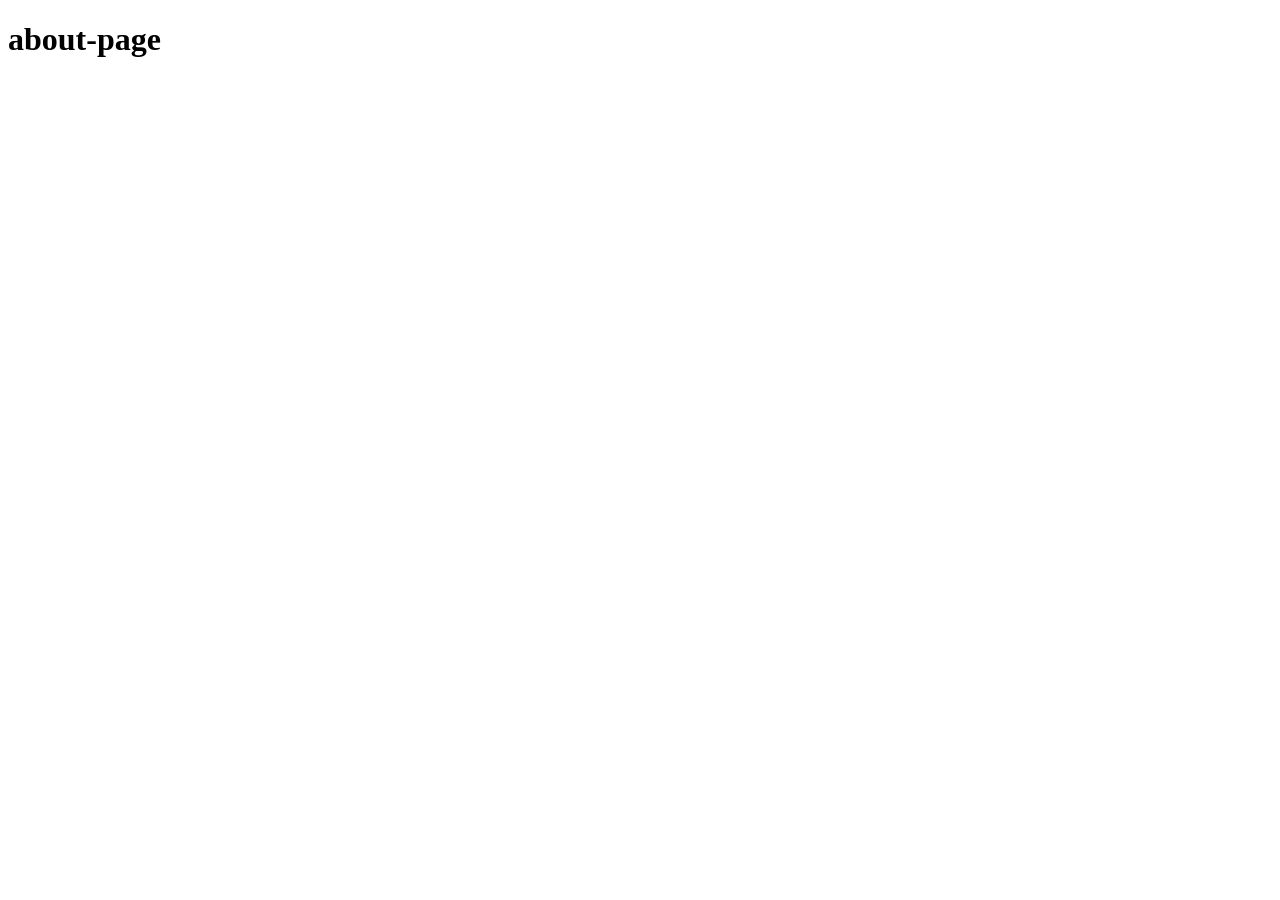
==== pages/about.html @ 96ae7b94 "folder structure created" ====
<!DOCTYPE html>
<html lang="en">
<head>
    <meta charset="UTF-8">
    <meta name="viewport" content="width=device-width, initial-scale=1.0">
    <title>Document</title>
    <link rel="stylesheet" href="./../css/about.css">
</head>
<body>
    <h1>about-page</h1>
</body>
</html>
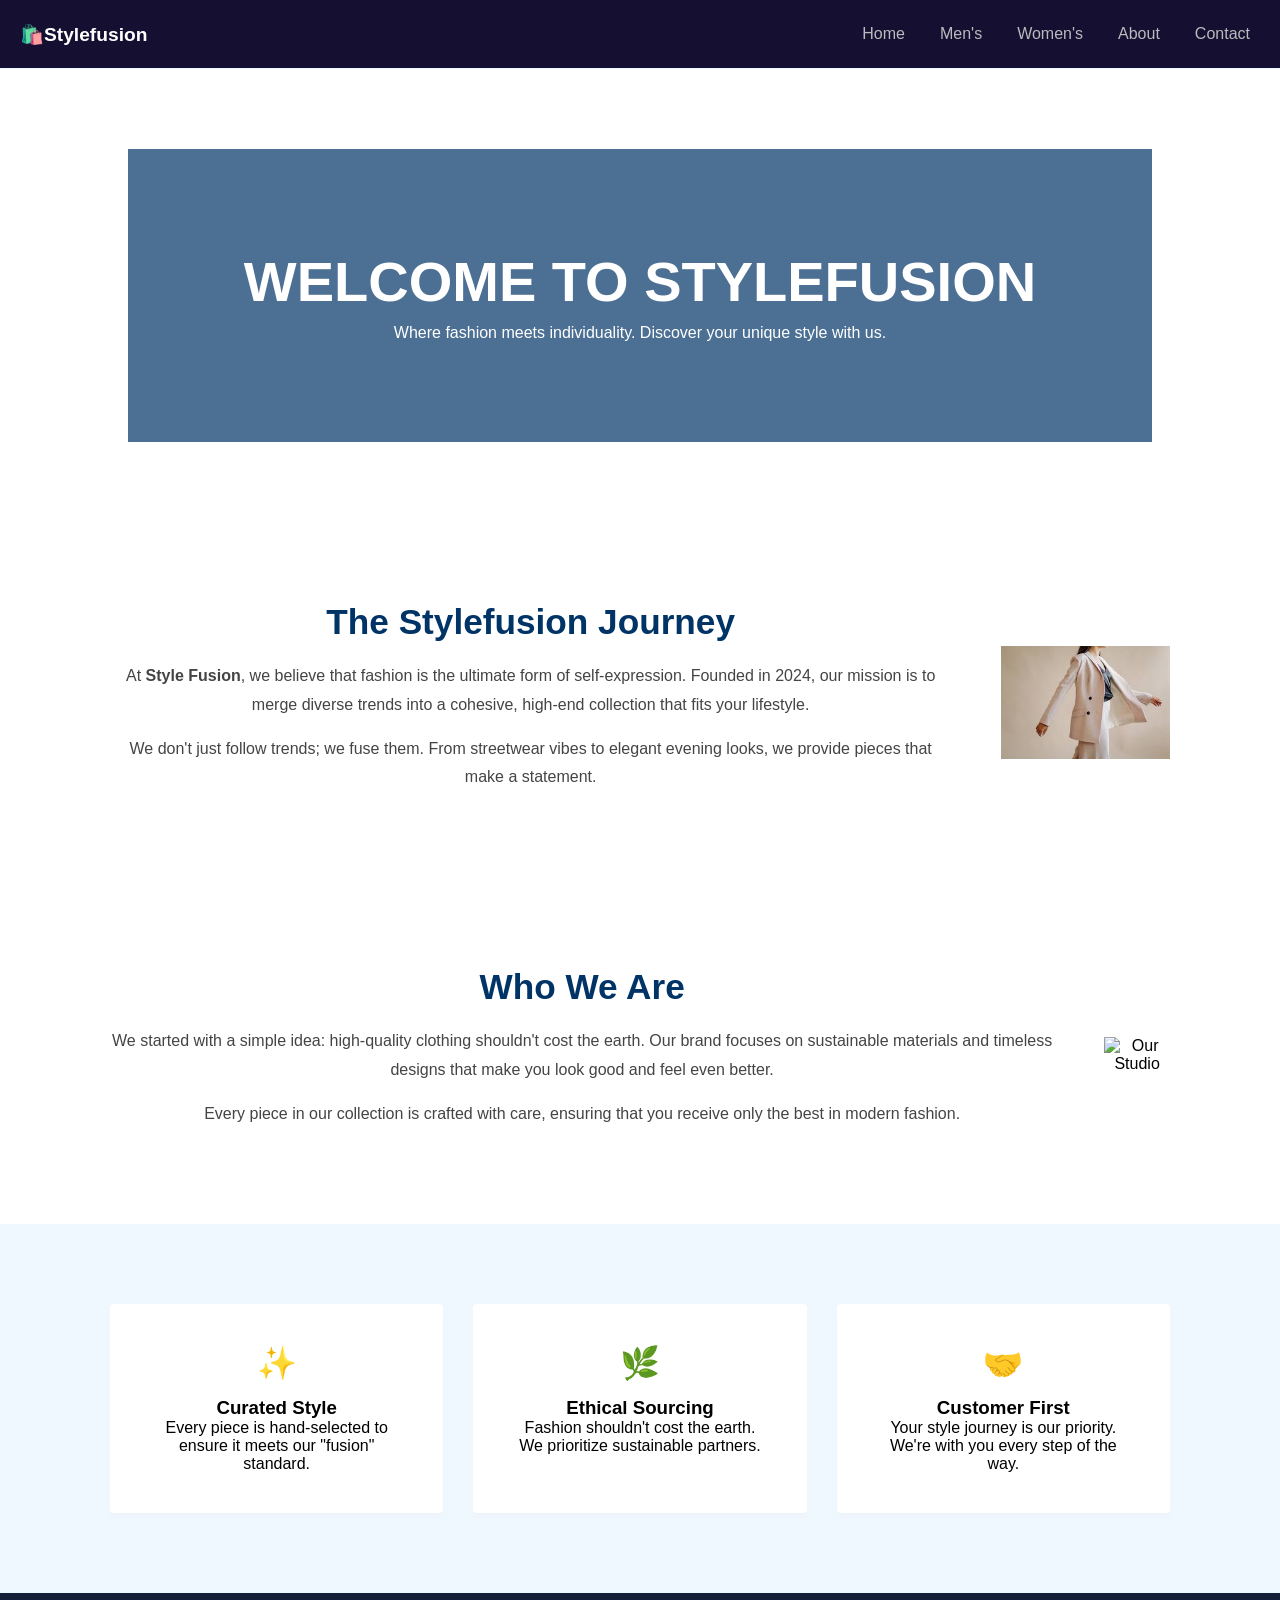
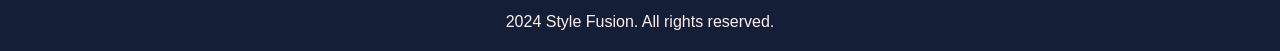
==== commit 2c69b863: "second commit" ====
--- a/pages/about.html
+++ b/pages/about.html
@@ -3,10 +3,88 @@
 <head>
     <meta charset="UTF-8">
     <meta name="viewport" content="width=device-width, initial-scale=1.0">
-    <title>Document</title>
+    <title>About Us | Style Fusion</title> 
     <link rel="stylesheet" href="./../css/about.css">
 </head>
 <body>
-    <h1>about-page</h1>
+   <header>
+        <nav class="navbar">
+            <div class="logo">🛍️Stylefusion</div>
+            <ul class="nav-links">
+                <div class="nav-links">
+                 <a href="index.html">Home</a>
+                <a href="mens.html">Men's</a>
+                <a href="womens.html">Women's</a>
+                <a href="about.html">About</a>
+                <a href="contact.html">Contact</a>
+            </div>
+        </nav>
+    </header>
+    <!-- Brand Story -->
+     <section>
+        <div class="about-hero">
+            <div class="container">
+                <h1>Welcome to Stylefusion</h1>
+                <p>Where fashion meets individuality. Discover your unique style with us.</p>
+            </div>
+        </div>
+     </section>
+    <section class="story-section">
+        <div class="container">
+            <div class="content-wrapper">
+                <div class="text-content">
+                    <h2>The Stylefusion Journey</h2>
+                    <p>At <strong>Style Fusion</strong>, we believe that fashion is the ultimate form of self-expression. Founded in 2024, our mission is to merge diverse trends into a cohesive, high-end collection that fits your lifestyle.</p>
+                    <p>We don't just follow trends; we fuse them. From streetwear vibes to elegant evening looks, we provide pieces that make a statement.</p>
+                </div>
+                <div class="image-content">
+                    <!-- Replace with a photo of your clothing or studio -->
+                    <img src="[data-uri]" alt="Style Fusion Collection">
+                </div>
+            </div>
+        </div>
+    </section>
+      <!-- Brand Story Section -->
+    <section class="story-section">
+        <div class="container">
+            <div class="content-wrapper">
+                <div class="text-content">
+                    <h2>Who We Are</h2>
+                    <p>We started with a simple idea: high-quality clothing shouldn't cost the earth. Our brand focuses on sustainable materials and timeless designs that make you look good and feel even better.</p>
+                    <p>Every piece in our collection is crafted with care, ensuring that you receive only the best in modern fashion.</p>
+                </div>
+                <div class="image-content">
+                    <img src="https://t3.ftcdn.net/jpg/05/11/20/58/360_F_511205824_N1BwpShsXaU7o22CdIwcTPeoMvWqJpHf.jpg" alt="Our Studio">
+                </div>
+            </div>
+        </div>
+    </section>
+
+    <!-- Brand Values -->
+    <section class="values-section">
+        <div class="container">
+            <div class="value-grid">
+                <div class="value-item">
+                    <div class="icon">✨</div>
+                    <h3>Curated Style</h3>
+                    <p>Every piece is hand-selected to ensure it meets our "fusion" standard.</p>
+                </div>
+                <div class="value-item">
+                    <div class="icon">🌿</div>
+                    <h3>Ethical Sourcing</h3>
+                    <p>Fashion shouldn't cost the earth. We prioritize sustainable partners.</p>
+                </div>
+                <div class="value-item">
+                    <div class="icon">🤝</div>
+                    <h3>Customer First</h3>
+                    <p>Your style journey is our priority. We're with you every step of the way.</p>
+                </div>
+            </div>
+        </div>
+    </section>
+<footer>
+    <div class="footer-content">
+        <p>2024 Style Fusion. All rights reserved.</p>
+</footer>
 </body>
-</html>+</html>
--- a/css/about.css
+++ b/css/about.css
@@ -0,0 +1,230 @@
+/* Style Fusion Theme - Energetic & Modern Palette */
+* {
+  margin: 0;
+  padding: 0;
+  box-sizing: border-box;
+  font-family: 'Segoe UI', Tahoma, Geneva, Verdana, sans-serif;
+}
+
+:root {
+  --primary: #003366; /* Deep blue for strong elements */
+  --accent: #00cc99; /* Vibrant teal accent for energy */
+  --light: #f0f8ff; /* Soft off-white background */
+  --text-colour: #444; /* General text colour */
+  --footer-bg: #001f3f; /* Deep blue-black footer */
+}
+
+.container {
+  max-width: 1100px;
+  margin: 0 auto;
+  padding: 0 20px;
+}
+
+/* Navbar */
+.navbar {
+  padding: 20px 0;
+  border-bottom: 1px solid var(--light);
+}
+
+.brand-name {
+  font-size: 1.5rem;
+  font-weight: 800;
+  letter-spacing: 2px;
+  color: var(--primary);
+}
+
+.brand-name span {
+  color: var(--accent);
+}
+
+/* Hero Section */
+.about-hero {
+  background: linear-gradient(rgba(0, 51, 102, 0.7), rgba(0, 51, 102, 0.7)), /* Using primary colour in gradient */
+    url('');
+  background-size: cover;
+  background-position: center;
+  color: #fff;
+  text-align: center;
+  padding: 100px 0;
+}
+
+.about-hero h1 {
+  font-size: 3.5rem;
+  text-transform: uppercase;
+  margin-bottom: 10px;
+}
+
+/* Story Section */
+.story-section {
+  padding: 80px 0;
+}
+
+.content-wrapper {
+  display: flex;
+  align-items: center;
+  gap: 50px;
+}
+
+.text-content h2 {
+  font-size: 2.2rem;
+  margin-bottom: 20px;
+  color: var(--primary);
+}
+
+.text-content p {
+  line-height: 1.8;
+  color: var(--text-colour); /* Changed from #555 to a variable */
+  margin-bottom: 15px;
+}
+
+.image-content img {
+  width: 100%;
+}
+
+/* Values Section */
+.values-section {
+  background: var(--light);
+  padding: 80px 0;
+}
+
+.value-grid {
+  display: grid;
+  grid-template-columns: repeat(auto-fit, minmax(280px, 1fr));
+  gap: 30px;
+}
+
+.value-item {
+  background: #fff;
+  padding: 40px;
+  border-radius: 4px;
+  transition: transform 0.3s ease;
+  box-shadow: 0 4px 6px rgba(205, 161, 161, 0.05); /* Added subtle shadow */
+}
+
+.value-item:hover {
+  transform: translateY(-10px);
+}
+
+.value-item .icon {
+  font-size: 2rem;
+  margin-bottom: 15px;
+  color: var(--accent); /* Coloured icons with accent */
+}
+
+/* Mobile Tweak */
+@media (max-width: 768px) {
+  .content-wrapper {
+    flex-direction: column;
+    text-align: center;
+  }
+  .about-hero h1 {
+    font-size: 2.5rem;
+  }
+}
+/* General Layout */
+body { margin: 0; font-family: 'Segoe UI', sans-serif; }
+section { padding: 80px 10%; text-align: center; }
+
+/* Main (Hero) Section Styling */
+.hero-section {
+    background: #f4f4f4; /* Light grey background */
+    height: 80vh;
+    display: flex;
+    align-items: center;
+    justify-content: center;
+    flex-direction: column;
+}
+
+.hero-section h1 { font-size: 3rem; margin-bottom: 10px; }
+
+/* Contact Section Styling */
+.contact-section { background: #fff; }
+
+.contact-form {
+    max-width: 500px;
+    margin: 30px auto;
+    display: flex;
+    flex-direction: column;
+    gap: 15px;
+}
+
+.contact-form input, .contact-form textarea {
+    padding: 12px;
+    border: 1px solid #ddd;
+    border-radius: 4px;
+}
+
+/* Button Styling */
+.btn {
+    background: #8a7777;
+    color: #98a3bd;
+    padding: 12px 30px;
+    text-decoration: none;
+    display: inline-block;
+    border: none;
+    cursor: pointer;
+    transition: 0.3s;
+}
+
+.btn:hover { background: #b8aeae; }
+
+/* Footer */
+.main-footer {
+    background: #111;
+    color: #fff;
+    padding: 20px;
+    text-align: center;
+}
+a{
+  text-align: left;
+}
+/* Container for the nav */
+.navbar {
+    display: flex;
+    justify-content: space-between;
+    align-items: center;
+    background-color: #150f31; /* Dark Discord background */
+    padding: 20px 20px;
+    color: #dcddde;
+    font-family: sans-serif;
+}
+
+/* Logo styling */
+.logo {
+    font-weight: bold;
+    color: #ffffff;
+    font-size: 1.2rem;
+}
+
+/* Link container */
+.nav-links {
+    display: flex;
+    gap: 15px;
+}
+
+/* Individual link styling */
+.nav-links a {
+    text-decoration: none;
+    color: #b9bbbe; /* Light gray text */
+    font-size: 1rem;
+    padding: 5px 10px;
+    border-radius: 4px;
+    transition: background-color 0.2s, color 0.2s;
+}
+
+/* Hover effect */
+.nav-links a:hover {
+    background-color: #000000;
+    color: #ffffff;
+}
+footer { /* Styles for the whole footer element */
+  background-color: #151e37;
+  color: rgb(255, 238, 238);
+  text-align: center;
+  padding: 20px 0;
+}
+
+.footer-content { /* Styles for the div inside the footer */
+  max-width: 1200px;
+  margin: 0 auto;
+}
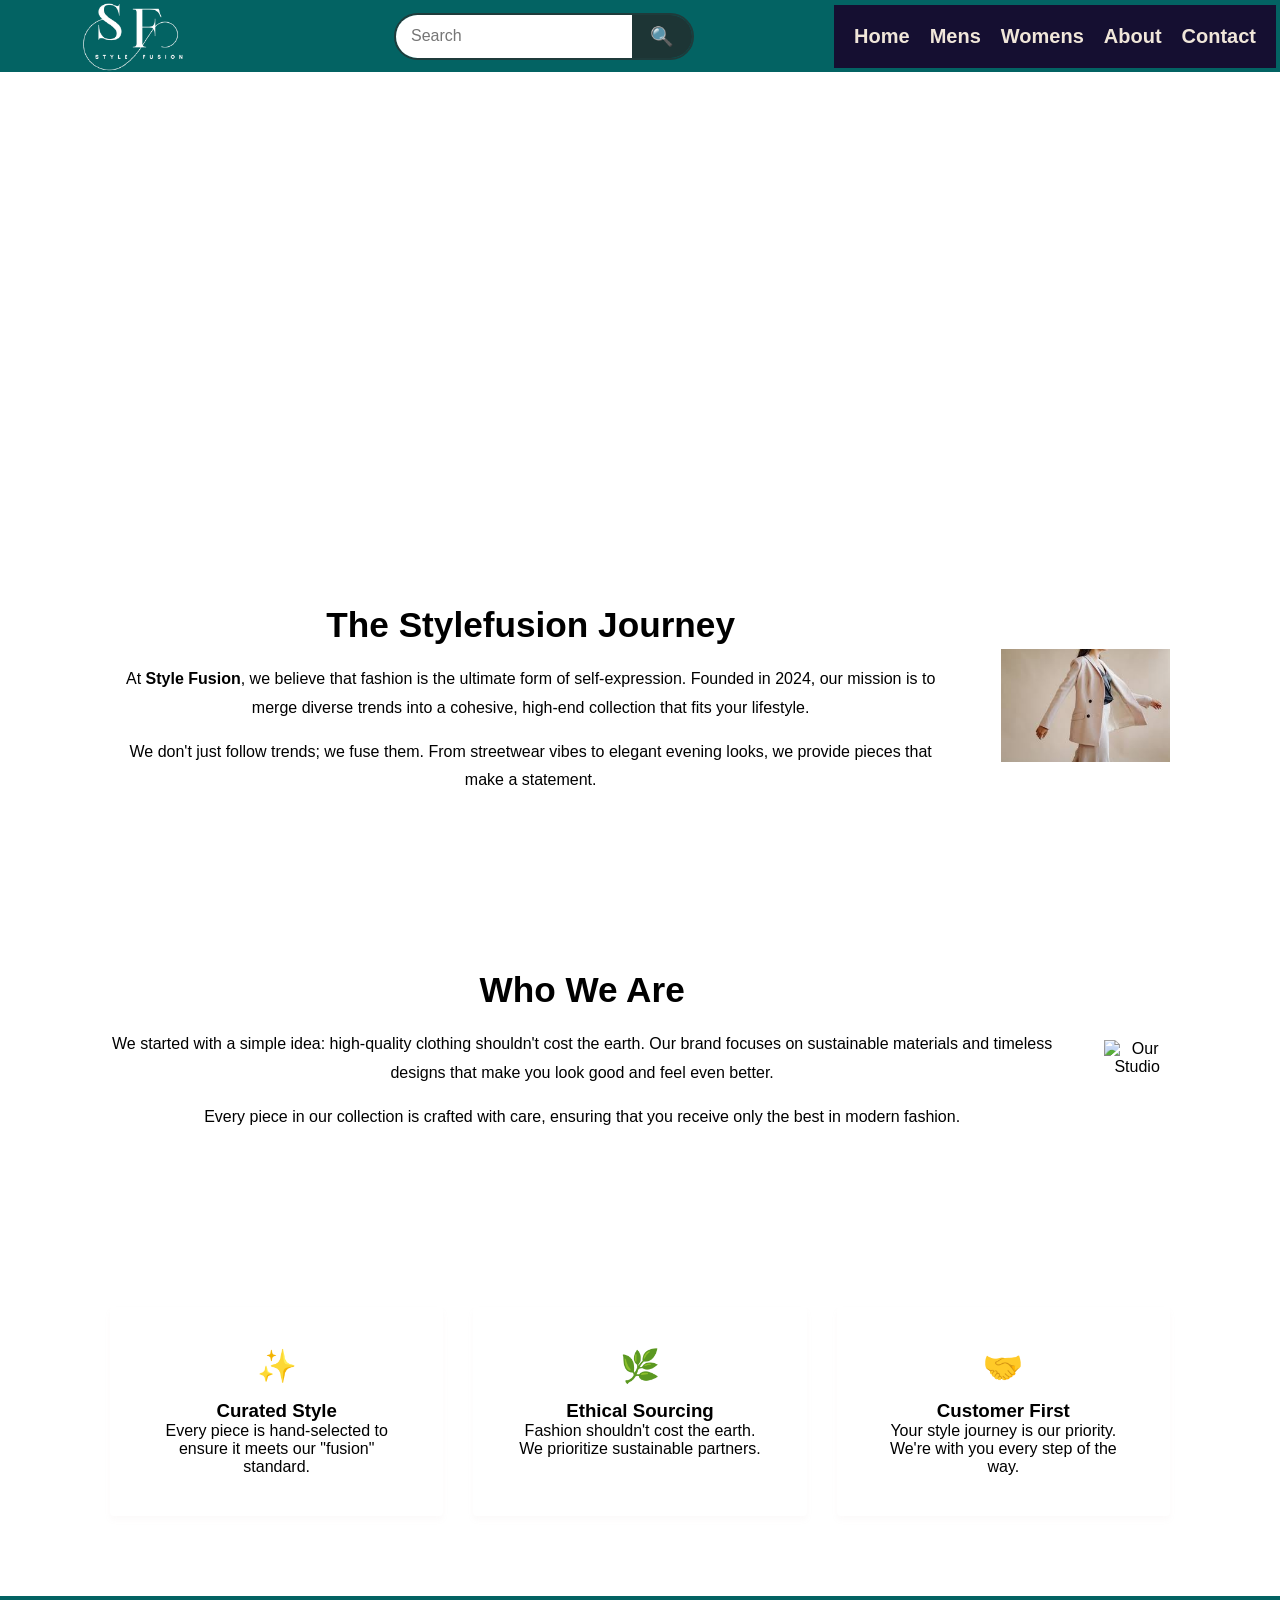
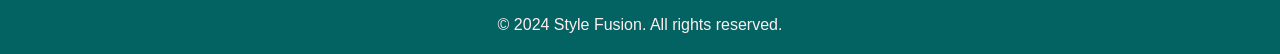
==== commit bd2a2ca5: "updated files" ====
--- a/pages/about.html
+++ b/pages/about.html
@@ -7,20 +7,23 @@
     <link rel="stylesheet" href="./../css/about.css">
 </head>
 <body>
-   <header>
-        <nav class="navbar">
-            <div class="logo">🛍️Stylefusion</div>
-            <ul class="nav-links">
-                <div class="nav-links">
-                 <a href="index.html">Home</a>
-                <a href="mens.html">Men's</a>
-                <a href="womens.html">Women's</a>
-                <a href="about.html">About</a>
-                <a href="contact.html">Contact</a>
-            </div>
-        </nav>
+    <header class="header">
+        <img src="./../assets/Logo.png" alt="logo" class="logoImg">
+        <div class="search-box">
+  <input type="text" placeholder="Search">
+  <button>
+    🔍
+  </button>
+</div>
+    <nav  class="navbar">
+        <a href="./../index.html">Home</a>
+        <a href="./mens.html">Mens</a>
+        <a href="./womens.html">Womens</a>
+        <a href="./contact.html">About</a>
+        <a href="./contact.html">Contact</a>
+    
+    </nav>  
     </header>
-    <!-- Brand Story -->
      <section>
         <div class="about-hero">
             <div class="container">
@@ -83,8 +86,11 @@
         </div>
     </section>
 <footer>
-    <div class="footer-content">
-        <p>2024 Style Fusion. All rights reserved.</p>
+    <div class="footer-container">
+        <p>&copy; 2024 Style Fusion. All rights reserved.</p>
+        <div class="social-links">
+        </div>
+    </div>
 </footer>
 </body>
-</html>
+</html>
--- a/css/about.css
+++ b/css/about.css
@@ -1,98 +1,139 @@
-/* Style Fusion Theme - Energetic & Modern Palette */
-* {
-  margin: 0;
-  padding: 0;
-  box-sizing: border-box;
-  font-family: 'Segoe UI', Tahoma, Geneva, Verdana, sans-serif;
-}
-
-:root {
-  --primary: #003366; /* Deep blue for strong elements */
-  --accent: #00cc99; /* Vibrant teal accent for energy */
-  --light: #f0f8ff; /* Soft off-white background */
-  --text-colour: #444; /* General text colour */
-  --footer-bg: #001f3f; /* Deep blue-black footer */
-}
-
+*{
+    margin: 0;
+    padding: 0;
+    box-sizing: border-box;
+    font-family: 'Franklin Gothic Medium', 'Arial Narrow', Arial, sans-serif;
+
+}
+.header{
+    width: 100%;
+    height: 8vh;
+    display: flex;
+    justify-content: space-between;
+    align-items: center;
+    padding: 4px;
+    background-color: rgb(3, 99, 99);
+    color: black;
+    z-index: 2;
+}
+.logoImg{
+    width: 250px;
+    height: 250px;
+    padding: 50px;
+}
+.search-box{
+  display:flex;
+  width:300px;
+  border:2px solid #1f3b3b;
+  border-radius:30px;
+  overflow:hidden;
+}
+
+.search-box input{
+  flex:1;
+  border:none;
+  outline:none;
+  padding:10px 15px;
+  font-size:16px;
+}
+
+.search-box button{
+  background:#1d3535;
+  border:none;
+  color:rgb(211, 169, 169);
+  padding:10px 18px;
+  font-size:19px;
+  cursor:pointer;
+}
+
+.navbar{
+    display: flex;
+    justify-content: center;
+    gap: 20px;
+    padding-right: 40px;
+}
+.navbar a{
+    color: rgb(240, 230, 217);
+    font-weight: bold;
+    text-decoration: none;
+    font-size: 20px;
+}
+/* Main content styling for visibility */
+main {
+    padding: 20px;
+}
+.welcome-section h2 {
+    margin-bottom: 10px;
+}
 .container {
   max-width: 1100px;
   margin: 0 auto;
   padding: 0 20px;
 }
-
 /* Navbar */
 .navbar {
+  display: flex;
+  justify-content: space-between;
+  align-items: center;
+  background-color: rgb(3,99,99);
   padding: 20px 0;
   border-bottom: 1px solid var(--light);
 }
-
 .brand-name {
   font-size: 1.5rem;
   font-weight: 800;
   letter-spacing: 2px;
   color: var(--primary);
 }
-
 .brand-name span {
   color: var(--accent);
 }
-
 /* Hero Section */
 .about-hero {
-  background: linear-gradient(rgba(0, 51, 102, 0.7), rgba(0, 51, 102, 0.7)), /* Using primary colour in gradient */
-    url('');
+  background: linear-gradient(rgb(3, 99, 99));
   background-size: cover;
   background-position: center;
   color: #fff;
   text-align: center;
   padding: 100px 0;
 }
-
 .about-hero h1 {
   font-size: 3.5rem;
   text-transform: uppercase;
   margin-bottom: 10px;
 }
-
 /* Story Section */
 .story-section {
   padding: 80px 0;
 }
-
 .content-wrapper {
   display: flex;
   align-items: center;
   gap: 50px;
 }
-
 .text-content h2 {
   font-size: 2.2rem;
   margin-bottom: 20px;
   color: var(--primary);
 }
-
 .text-content p {
   line-height: 1.8;
   color: var(--text-colour); /* Changed from #555 to a variable */
   margin-bottom: 15px;
 }
-
 .image-content img {
   width: 100%;
 }
-
 /* Values Section */
 .values-section {
   background: var(--light);
   padding: 80px 0;
 }
-
 .value-grid {
   display: grid;
   grid-template-columns: repeat(auto-fit, minmax(280px, 1fr));
   gap: 30px;
 }
-
 .value-item {
   background: #fff;
   padding: 40px;
@@ -100,27 +141,14 @@
   transition: transform 0.3s ease;
   box-shadow: 0 4px 6px rgba(205, 161, 161, 0.05); /* Added subtle shadow */
 }
-
 .value-item:hover {
   transform: translateY(-10px);
 }
-
 .value-item .icon {
   font-size: 2rem;
   margin-bottom: 15px;
   color: var(--accent); /* Coloured icons with accent */
 }
-
-/* Mobile Tweak */
-@media (max-width: 768px) {
-  .content-wrapper {
-    flex-direction: column;
-    text-align: center;
-  }
-  .about-hero h1 {
-    font-size: 2.5rem;
-  }
-}
 /* General Layout */
 body { margin: 0; font-family: 'Segoe UI', sans-serif; }
 section { padding: 80px 10%; text-align: center; }
@@ -138,7 +166,9 @@
 .hero-section h1 { font-size: 3rem; margin-bottom: 10px; }
 
 /* Contact Section Styling */
-.contact-section { background: #fff; }
+.contact-section { 
+  background: #fff;
+ }
 
 .contact-form {
     max-width: 500px;
@@ -147,13 +177,11 @@
     flex-direction: column;
     gap: 15px;
 }
-
 .contact-form input, .contact-form textarea {
     padding: 12px;
     border: 1px solid #ddd;
     border-radius: 4px;
 }
-
 /* Button Styling */
 .btn {
     background: #8a7777;
@@ -165,15 +193,8 @@
     cursor: pointer;
     transition: 0.3s;
 }
-
-.btn:hover { background: #b8aeae; }
-
-/* Footer */
-.main-footer {
-    background: #111;
-    color: #fff;
-    padding: 20px;
-    text-align: center;
+.btn:hover { 
+  background: #b8aeae; 
 }
 a{
   text-align: left;
@@ -184,24 +205,21 @@
     justify-content: space-between;
     align-items: center;
     background-color: #150f31; /* Dark Discord background */
-    padding: 20px 20px;
+     padding: 20px 20px;
     color: #dcddde;
     font-family: sans-serif;
 }
-
 /* Logo styling */
 .logo {
     font-weight: bold;
     color: #ffffff;
     font-size: 1.2rem;
 }
-
 /* Link container */
 .nav-links {
     display: flex;
     gap: 15px;
 }
-
 /* Individual link styling */
 .nav-links a {
     text-decoration: none;
@@ -214,17 +232,31 @@
 
 /* Hover effect */
 .nav-links a:hover {
-    background-color: #000000;
+    background-color: rgb(3,99,99);
     color: #ffffff;
 }
+    .main-header {
+    background-color: rgb(3, 99, 99);
+    color: white;
+    padding: 10px 20px;
+    display: flex; /* Aligns items horizontally */
+    justify-content: space-between; /* Puts space between the logo/nav and search */
+    align-items: center; /* Vertically centers the items */
+  
+}
 footer { /* Styles for the whole footer element */
-  background-color: #151e37;
+  background-color: rgb(3, 99, 99);
   color: rgb(255, 238, 238);
   text-align: center;
   padding: 20px 0;
 }
-
-.footer-content { /* Styles for the div inside the footer */
-  max-width: 1200px;
-  margin: 0 auto;
-}
+/* Mobile Tweak */
+@media (max-width: 768px) {
+  .content-wrapper {
+    flex-direction: column;
+    text-align: center;
+  }
+  .about-hero h1 {
+    font-size: 2.5rem;
+  }
+}
